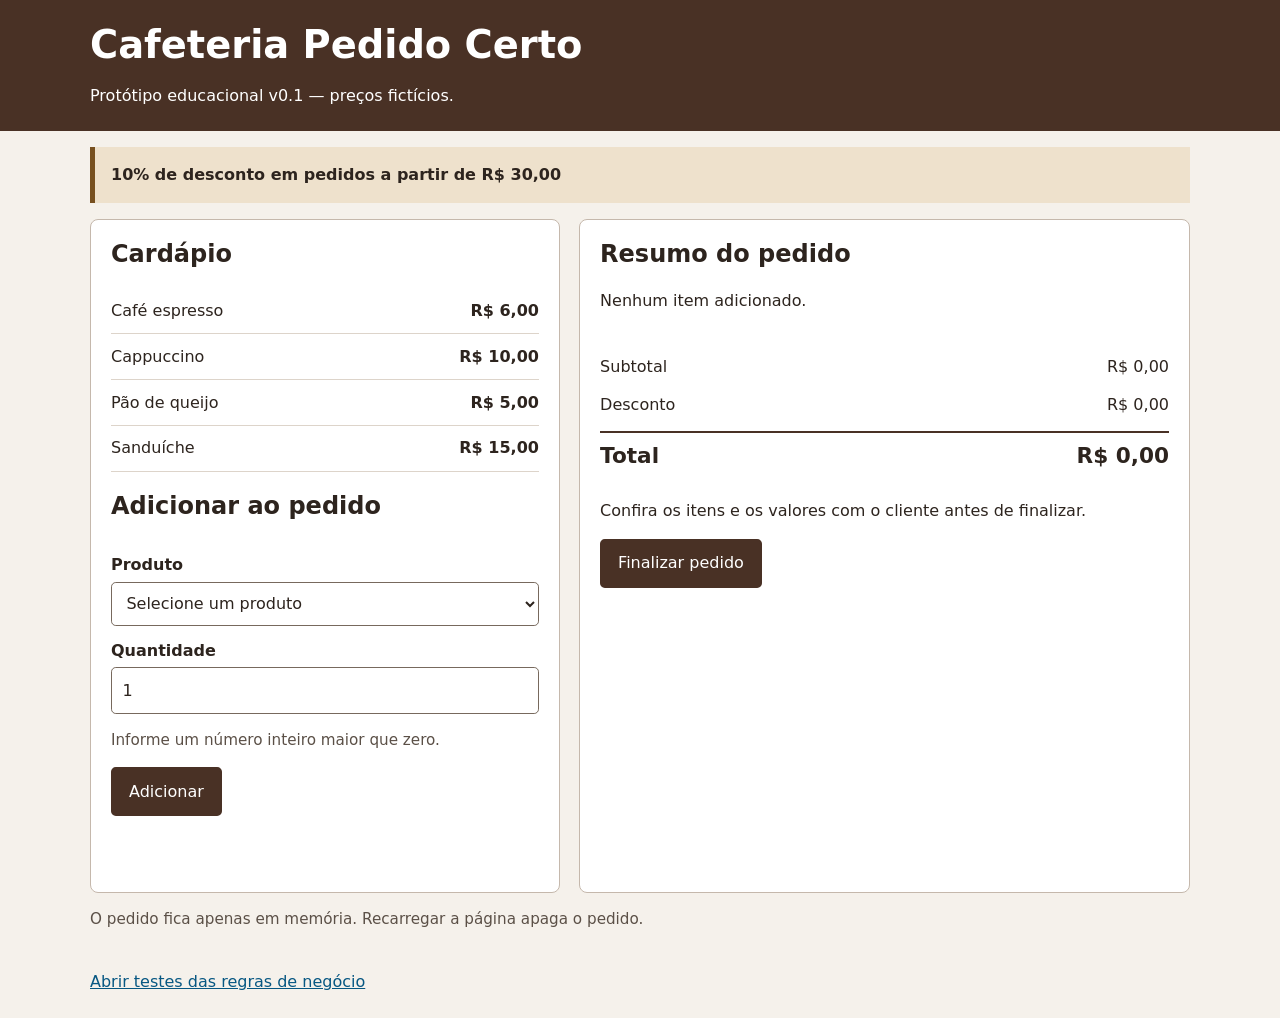
==== index.html @ ad800de7 "Publish Cafeteria Pedido Certo v0.1 Co-authored-by: Copilot <223556219+Copilot@users.noreply.github." ====
<!DOCTYPE html>
<html lang="pt-BR">
<head>
  <meta charset="UTF-8">
  <meta name="viewport" content="width=device-width, initial-scale=1">
  <title>Cafeteria Pedido Certo</title>
  <link rel="stylesheet" href="./styles.css">
  <script src="./regras.js" defer></script>
  <script src="./script.js" defer></script>
</head>
<body>
  <header class="cabecalho">
    <div class="container">
      <h1>Cafeteria Pedido Certo</h1>
      <p>Protótipo educacional v0.1 — preços fictícios.</p>
    </div>
  </header>
  <main class="container">
    <noscript><p class="mensagem">Ative o JavaScript para montar o pedido.</p></noscript>
    <p class="aviso"><strong>10% de desconto em pedidos a partir de R$ 30,00</strong></p>
    <div class="layout">
      <section class="painel" aria-labelledby="titulo-cardapio">
        <h2 id="titulo-cardapio">Cardápio</h2>
        <ul id="cardapio" class="cardapio"></ul>
        <h2 id="titulo-inclusao">Adicionar ao pedido</h2>
        <form id="formulario" novalidate aria-labelledby="titulo-inclusao">
          <fieldset id="campos-inclusao">
            <legend class="sr-only">Produto e quantidade</legend>
            <label for="produto">Produto</label>
            <select id="produto" name="produto" required aria-describedby="mensagem">
              <option value="">Selecione um produto</option>
            </select>
            <label for="quantidade">Quantidade</label>
            <input id="quantidade" name="quantidade" type="text" inputmode="numeric" autocomplete="off" value="1" required aria-describedby="ajuda-quantidade mensagem">
            <p id="ajuda-quantidade" class="ajuda">Informe um número inteiro maior que zero.</p>
            <button type="submit">Adicionar</button>
          </fieldset>
        </form>
        <p id="mensagem" class="mensagem" aria-live="polite" aria-atomic="true"></p>
      </section>
      <section class="painel" aria-labelledby="titulo-resumo">
        <h2 id="titulo-resumo">Resumo do pedido</h2>
        <p id="pedido-vazio">Nenhum item adicionado.</p>
        <div class="tabela-container">
          <table id="tabela-pedido" hidden>
            <caption>Itens para conferência com o cliente</caption>
            <thead><tr><th scope="col">Produto</th><th scope="col">Quantidade</th><th scope="col">Preço unitário</th><th scope="col">Valor do item</th></tr></thead>
            <tbody id="itens-pedido"></tbody>
          </table>
        </div>
        <dl class="valores">
          <div><dt>Subtotal</dt><dd id="subtotal">R$ 0,00</dd></div>
          <div><dt>Desconto</dt><dd id="desconto">R$ 0,00</dd></div>
          <div class="total"><dt>Total</dt><dd id="total">R$ 0,00</dd></div>
        </dl>
        <p>Confira os itens e os valores com o cliente antes de finalizar.</p>
        <button id="finalizar" type="button">Finalizar pedido</button>
        <section id="confirmacao" class="confirmacao" tabindex="-1" aria-labelledby="titulo-confirmacao" hidden>
          <h3 id="titulo-confirmacao">Pedido finalizado</h3>
          <p id="valores-confirmados"></p>
          <p>O resumo permanece disponível. Novas inclusões estão bloqueadas. Nenhum pagamento foi realizado.</p>
        </section>
      </section>
    </div>
    <p class="ajuda">O pedido fica apenas em memória. Recarregar a página apaga o pedido.</p>
  </main>
  <footer class="container rodape"><a href="./tests.html">Abrir testes das regras de negócio</a></footer>
</body>
</html>
---- styles.css ----
:root {
  color-scheme: light;
  font-family: system-ui, sans-serif;
  color: #2d241e;
  background: #f5f1eb;
  line-height: 1.5;
}
* { box-sizing: border-box; }
body { margin: 0; }
[hidden] { display: none !important; }
.container { width: min(1100px, 100% - 2rem); margin-inline: auto; }
.cabecalho { background: #493125; color: #fff; padding-block: 1.4rem; }
h1, h2, h3 { line-height: 1.2; }
h1 { margin: 0; font-size: clamp(1.7rem, 4vw, 2.4rem); }
.cabecalho p { margin-bottom: 0; }
.aviso { padding: 1rem; background: #eee1cc; border-left: 5px solid #77501f; }
.layout { display: grid; grid-template-columns: minmax(0, 1fr) minmax(0, 1.3fr); gap: 1.2rem; }
.painel { min-width: 0; padding: 1.25rem; background: #fff; border: 1px solid #c5b8ac; border-radius: 0.5rem; }
.painel h2:first-child { margin-top: 0; }
.cardapio { list-style: none; padding: 0; }
.cardapio li { display: flex; justify-content: space-between; gap: 1rem; padding-block: 0.65rem; border-bottom: 1px solid #ddd4ca; }
.cardapio span:last-child { white-space: nowrap; font-weight: 700; }
fieldset { min-width: 0; margin: 0; padding: 0; border: 0; }
label { display: block; margin-top: 0.8rem; margin-bottom: 0.3rem; font-weight: 700; }
input, select, button { font: inherit; min-height: 44px; }
input, select { width: 100%; padding: 0.65rem; border: 1px solid #77695d; border-radius: 0.3rem; background: #fff; color: #2d241e; }
button { padding: 0.65rem 1rem; border: 2px solid #493125; border-radius: 0.3rem; background: #493125; color: #fff; cursor: pointer; }
button:hover:not(:disabled) { background: #654333; }
button:disabled, fieldset:disabled input, fieldset:disabled select { cursor: not-allowed; opacity: 0.7; }
:focus-visible { outline: 3px solid #006eae; outline-offset: 3px; }
a { color: #075782; }
.ajuda { color: #5b5047; font-size: 0.95rem; }
.mensagem { min-height: 1.5rem; font-weight: 700; overflow-wrap: anywhere; }
.mensagem[data-tipo="erro"] { color: #9a2020; }
.mensagem[data-tipo="sucesso"] { color: #245d32; }
.tabela-container { overflow-x: auto; }
table { width: 100%; border-collapse: collapse; }
caption { text-align: left; padding-bottom: 0.5rem; color: #5b5047; }
th, td { text-align: left; vertical-align: top; padding: 0.65rem; border-bottom: 1px solid #ddd4ca; }
th { background: #f0e9e0; }
.valores { margin-block: 1.2rem; }
.valores div { display: flex; justify-content: space-between; gap: 1rem; padding-block: 0.45rem; }
.valores dd { margin: 0; white-space: nowrap; }
.total { margin-top: 0.4rem; border-top: 2px solid #493125; font-size: 1.35rem; font-weight: 700; }
.confirmacao { margin-top: 1.2rem; padding: 1rem; border: 2px solid #376442; background: #eef6ee; border-radius: 0.3rem; }
.confirmacao h3 { margin-top: 0; }
.rodape { padding-block: 1.5rem; }
.sr-only { position: absolute; width: 1px; height: 1px; padding: 0; margin: -1px; overflow: hidden; clip: rect(0, 0, 0, 0); white-space: nowrap; border: 0; }
.testes-pagina { padding-block: 1rem; }
.resultado-aprovado { color: #245d32; font-weight: 700; }
.resultado-reprovado { color: #9a2020; font-weight: 700; }
td pre { margin: 0; white-space: pre-wrap; overflow-wrap: anywhere; font-size: 0.9rem; }
@media (max-width: 760px) {
  .layout { grid-template-columns: 1fr; }
  .painel { padding: 1rem; }
  th, td { padding: 0.5rem; }
}
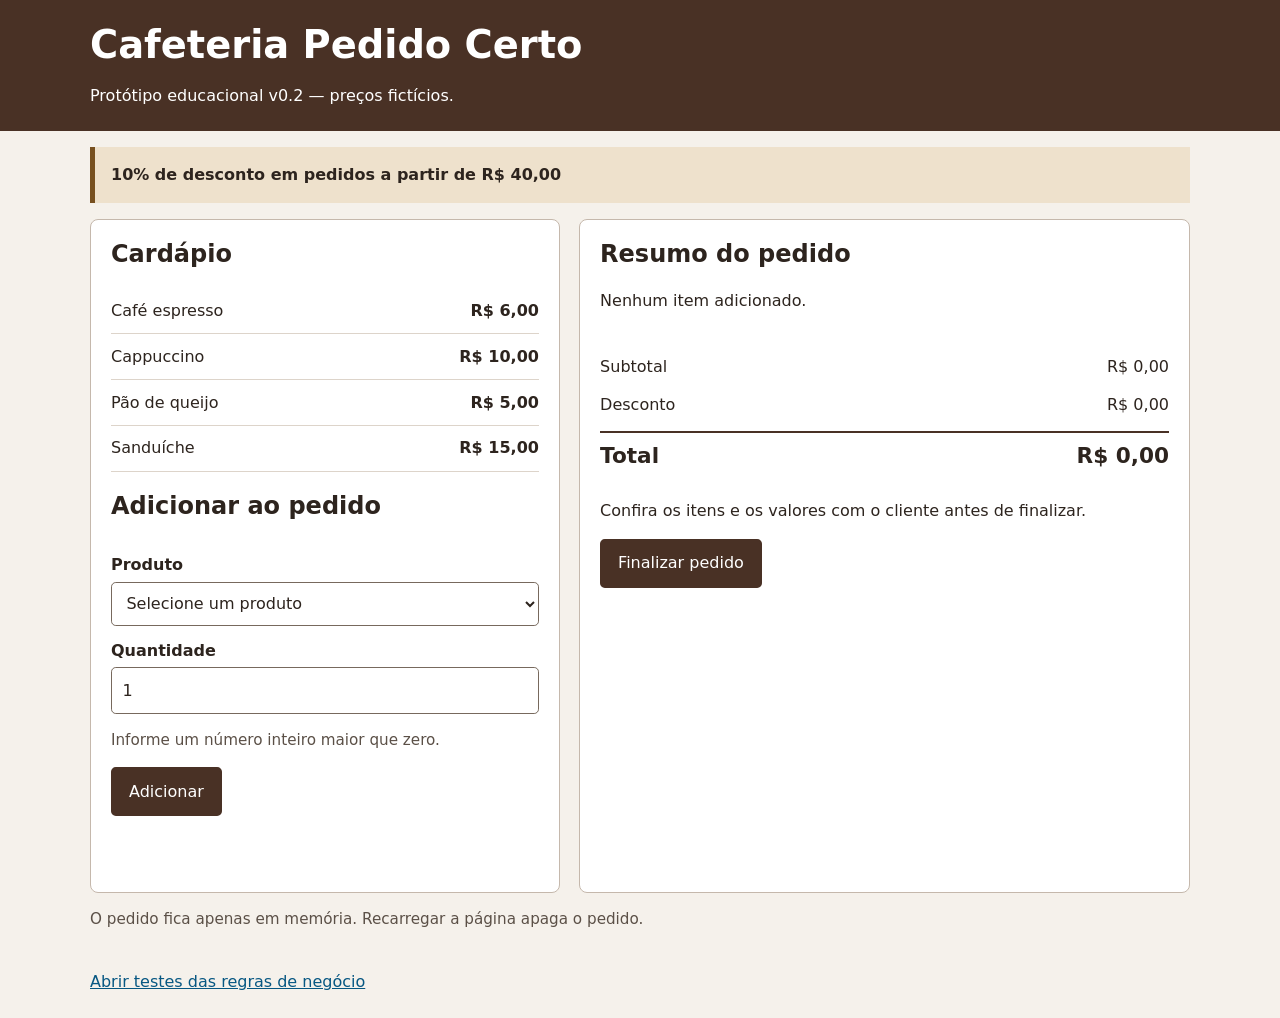
==== commit 3e57a462: "Implementa edição, remoção e desconto da v0.2 Co-authored-by: Copilot <223556219+Copilot@users.norep" ====
--- a/index.html
+++ b/index.html
@@ -3,7 +3,7 @@
 <head>
   <meta charset="UTF-8">
   <meta name="viewport" content="width=device-width, initial-scale=1">
-  <title>Cafeteria Pedido Certo</title>
+  <title>Cafeteria Pedido Certo — v0.2</title>
   <link rel="stylesheet" href="./styles.css">
   <script src="./regras.js" defer></script>
   <script src="./script.js" defer></script>
@@ -12,12 +12,12 @@
   <header class="cabecalho">
     <div class="container">
       <h1>Cafeteria Pedido Certo</h1>
-      <p>Protótipo educacional v0.1 — preços fictícios.</p>
+      <p>Protótipo educacional v0.2 — preços fictícios.</p>
     </div>
   </header>
   <main class="container">
     <noscript><p class="mensagem">Ative o JavaScript para montar o pedido.</p></noscript>
-    <p class="aviso"><strong>10% de desconto em pedidos a partir de R$ 30,00</strong></p>
+    <p class="aviso"><strong>10% de desconto em pedidos a partir de R$ 40,00</strong></p>
     <div class="layout">
       <section class="painel" aria-labelledby="titulo-cardapio">
         <h2 id="titulo-cardapio">Cardápio</h2>
@@ -44,7 +44,7 @@
         <div class="tabela-container">
           <table id="tabela-pedido" hidden>
             <caption>Itens para conferência com o cliente</caption>
-            <thead><tr><th scope="col">Produto</th><th scope="col">Quantidade</th><th scope="col">Preço unitário</th><th scope="col">Valor do item</th></tr></thead>
+            <thead><tr><th scope="col">Produto</th><th scope="col">Quantidade</th><th scope="col">Preço unitário</th><th scope="col">Valor do item</th><th scope="col">Ações</th></tr></thead>
             <tbody id="itens-pedido"></tbody>
           </table>
         </div>
--- a/styles.css
+++ b/styles.css
@@ -50,6 +50,11 @@
 .resultado-aprovado { color: #245d32; font-weight: 700; }
 .resultado-reprovado { color: #9a2020; font-weight: 700; }
 td pre { margin: 0; white-space: pre-wrap; overflow-wrap: anywhere; font-size: 0.9rem; }
+.acoes-item { display: flex; align-items: end; gap: 0.45rem; flex-wrap: wrap; }
+.campo-edicao { width: 5.5rem; min-height: 44px; }
+.botao-editar { min-height: 44px; }
+.botao-remover { min-height: 44px; background: #fff; color: #7a2323; border-color: #7a2323; }
+.botao-remover:hover:not(:disabled) { background: #f8eded; }
 @media (max-width: 760px) {
   .layout { grid-template-columns: 1fr; }
   .painel { padding: 1rem; }
